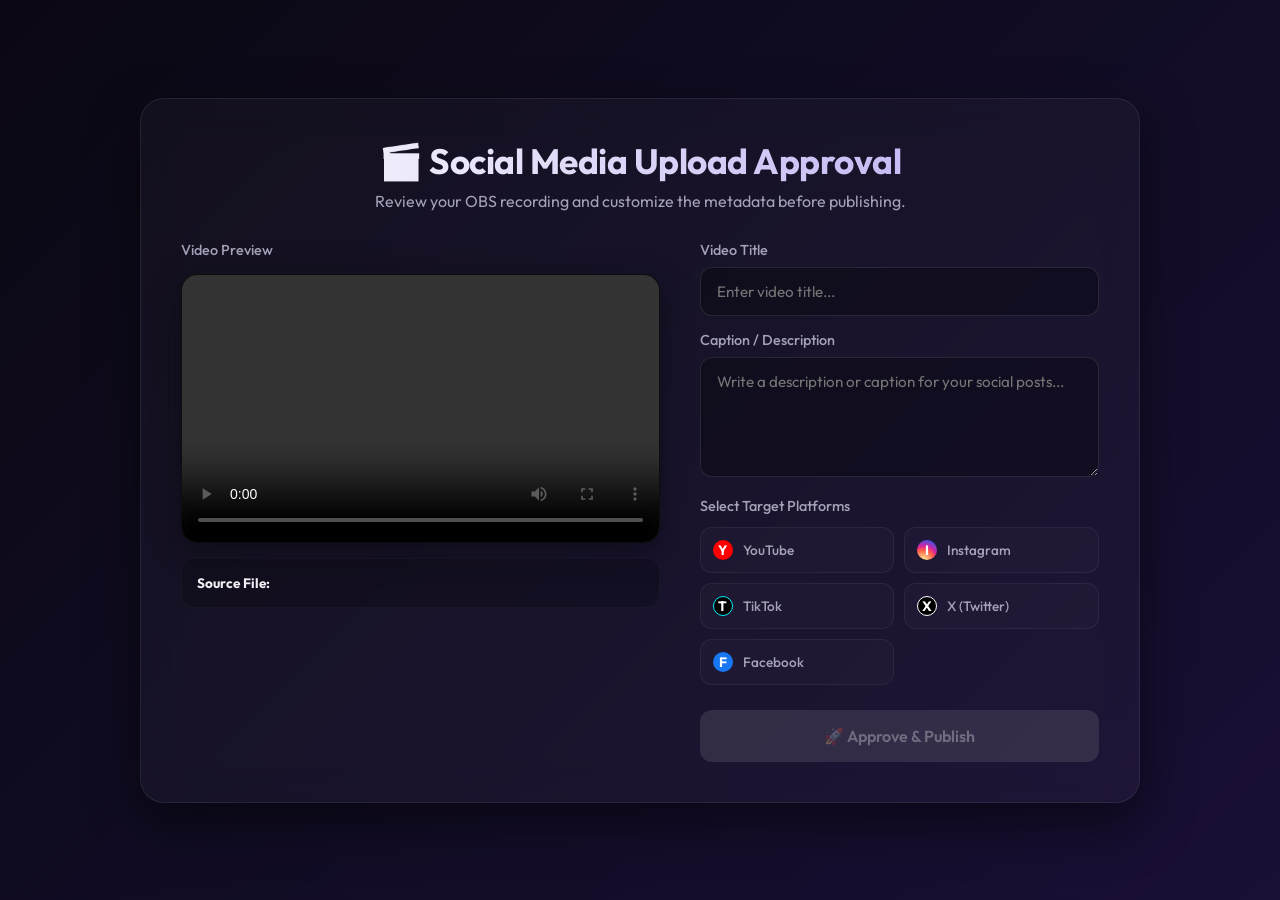
==== extracted_form.html @ 9d6843f5 "fix: credential steps" ====
<!DOCTYPE html>
<html lang="en">
<head>
    <meta charset="UTF-8">
    <meta name="viewport" content="width=device-width, initial-scale=1.0">
    <title>Confirm & Approve OBS Recording</title>
    <link rel="preconnect" href="https://fonts.googleapis.com">
    <link rel="preconnect" href="https://fonts.gstatic.com" crossorigin>
    <link href="https://fonts.googleapis.com/css2?family=Outfit:wght@300;400;500;600;700&display=swap" rel="stylesheet">
    <style>
        :root {
            --bg-gradient: linear-gradient(135deg, #0b0813 0%, #110c24 50%, #1a0f35 100%);
            --card-bg: rgba(255, 255, 255, 0.03);
            --card-border: rgba(255, 255, 255, 0.08);
            --text-primary: #f3f1f6;
            --text-secondary: #a5a1b8;
            --accent-primary: #8a2be2;
            --accent-glow: rgba(138, 43, 226, 0.3);
            --accent-hover: #9b42f5;
            --yt-color: #ff0000;
            --ig-color: #e1306c;
            --tt-color: #00f2fe;
            --x-color: #ffffff;
            --fb-color: #1877f2;
        }

        * {
            box-sizing: border-box;
            margin: 0;
            padding: 0;
        }

        body {
            font-family: 'Outfit', sans-serif;
            background: var(--bg-gradient);
            color: var(--text-primary);
            min-height: 100vh;
            display: flex;
            justify-content: center;
            align-items: center;
            padding: 20px;
            overflow-x: hidden;
        }

        .container {
            width: 100%;
            max-width: 1000px;
            background: var(--card-bg);
            border: 1px solid var(--card-border);
            border-radius: 24px;
            backdrop-filter: blur(20px);
            -webkit-backdrop-filter: blur(20px);
            padding: 40px;
            box-shadow: 0 20px 50px rgba(0, 0, 0, 0.5);
            display: flex;
            flex-direction: column;
            gap: 30px;
            transition: all 0.5s ease;
        }

        header {
            text-align: center;
        }

        h1 {
            font-size: 2.2rem;
            font-weight: 700;
            letter-spacing: -0.5px;
            background: linear-gradient(to right, #fff, #b7a9f0);
            -webkit-background-clip: text;
            -webkit-text-fill-color: transparent;
            margin-bottom: 8px;
        }

        p.subtitle {
            color: var(--text-secondary);
            font-size: 1rem;
        }

        .content-grid {
            display: grid;
            grid-template-columns: 1.2fr 1fr;
            gap: 40px;
        }

        @media (max-width: 850px) {
            .content-grid {
                grid-template-columns: 1fr;
            }
        }

        .video-section {
            display: flex;
            flex-direction: column;
            gap: 15px;
        }

        .video-wrapper {
            position: relative;
            width: 100%;
            aspect-ratio: 16/9;
            background: #000;
            border-radius: 16px;
            overflow: hidden;
            box-shadow: 0 8px 32px rgba(0, 0, 0, 0.4);
            border: 1px solid rgba(255, 255, 255, 0.05);
        }

        video {
            width: 100%;
            height: 100%;
            object-fit: contain;
        }

        .video-info {
            background: rgba(0, 0, 0, 0.2);
            border-radius: 12px;
            padding: 15px;
            font-size: 0.85rem;
            color: var(--text-secondary);
            border: 1px solid rgba(255, 255, 255, 0.03);
            word-break: break-all;
        }

        .video-info strong {
            color: var(--text-primary);
        }

        .form-section {
            display: flex;
            flex-direction: column;
            gap: 20px;
        }

        .input-group {
            display: flex;
            flex-direction: column;
            gap: 8px;
        }

        label {
            font-size: 0.9rem;
            font-weight: 500;
            color: var(--text-secondary);
        }

        input[type="text"], textarea {
            width: 100%;
            background: rgba(0, 0, 0, 0.3);
            border: 1px solid rgba(255, 255, 255, 0.1);
            border-radius: 12px;
            padding: 14px 16px;
            color: #fff;
            font-family: inherit;
            font-size: 0.95rem;
            transition: all 0.3s ease;
        }

        input[type="text"]:focus, textarea:focus {
            outline: none;
            border-color: var(--accent-primary);
            box-shadow: 0 0 10px var(--accent-glow);
            background: rgba(0, 0, 0, 0.4);
        }

        textarea {
            height: 120px;
            resize: vertical;
        }

        .platforms-group {
            display: flex;
            flex-direction: column;
            gap: 12px;
        }

        .platform-options {
            display: grid;
            grid-template-columns: repeat(auto-fill, minmax(130px, 1fr));
            gap: 10px;
        }

        .platform-card {
            position: relative;
            background: rgba(255, 255, 255, 0.02);
            border: 1px solid rgba(255, 255, 255, 0.06);
            border-radius: 12px;
            padding: 12px;
            cursor: pointer;
            display: flex;
            align-items: center;
            gap: 10px;
            transition: all 0.3s cubic-bezier(0.4, 0, 0.2, 1);
            user-select: none;
        }

        .platform-card:hover {
            background: rgba(255, 255, 255, 0.05);
            border-color: rgba(255, 255, 255, 0.15);
            transform: translateY(-2px);
        }

        .platform-card input[type="checkbox"] {
            position: absolute;
            opacity: 0;
            cursor: pointer;
            height: 0;
            width: 0;
        }

        .platform-icon {
            width: 20px;
            height: 20px;
            display: flex;
            align-items: center;
            justify-content: center;
            font-weight: bold;
            font-size: 0.85rem;
            border-radius: 50%;
            color: #fff;
        }

        .platform-card[data-platform="YouTube"].active {
            border-color: var(--yt-color);
            box-shadow: 0 0 12px rgba(255, 0, 0, 0.2);
            background: rgba(255, 0, 0, 0.05);
        }
        .platform-card[data-platform="YouTube"] .platform-icon {
            background: var(--yt-color);
        }

        .platform-card[data-platform="Instagram"].active {
            border-color: var(--ig-color);
            box-shadow: 0 0 12px rgba(225, 48, 108, 0.2);
            background: rgba(225, 48, 108, 0.05);
        }
        .platform-card[data-platform="Instagram"] .platform-icon {
            background: radial-gradient(circle at 30% 107%, #fdf497 0%, #fdf497 5%, #fd5949 45%,#d6249f 60%,#285AEB 90%);
        }

        .platform-card[data-platform="TikTok"].active {
            border-color: var(--tt-color);
            box-shadow: 0 0 12px rgba(0, 242, 254, 0.2);
            background: rgba(0, 242, 254, 0.05);
        }
        .platform-card[data-platform="TikTok"] .platform-icon {
            background: #010101;
            border: 1px solid var(--tt-color);
        }

        .platform-card[data-platform="X (Twitter)"].active {
            border-color: var(--x-color);
            box-shadow: 0 0 12px rgba(255, 255, 255, 0.2);
            background: rgba(255, 255, 255, 0.05);
        }
        .platform-card[data-platform="X (Twitter)"] .platform-icon {
            background: #000;
            border: 1px solid #fff;
        }

        .platform-card[data-platform="Facebook"].active {
            border-color: var(--fb-color);
            box-shadow: 0 0 12px rgba(24, 119, 242, 0.2);
            background: rgba(24, 119, 242, 0.05);
        }
        .platform-card[data-platform="Facebook"] .platform-icon {
            background: var(--fb-color);
        }

        .platform-name {
            font-size: 0.85rem;
            font-weight: 500;
        }

        .submit-btn {
            background: var(--accent-primary);
            color: #fff;
            border: none;
            border-radius: 12px;
            padding: 16px;
            font-family: inherit;
            font-size: 1rem;
            font-weight: 600;
            cursor: pointer;
            transition: all 0.3s cubic-bezier(0.4, 0, 0.2, 1);
            display: flex;
            align-items: center;
            justify-content: center;
            gap: 10px;
            box-shadow: 0 4px 15px var(--accent-glow);
            margin-top: 10px;
        }

        .submit-btn:hover {
            background: var(--accent-hover);
            transform: translateY(-1px);
            box-shadow: 0 6px 20px rgba(138, 43, 226, 0.5);
        }

        .submit-btn:active {
            transform: translateY(1px);
        }

        .submit-btn:disabled {
            background: rgba(255, 255, 255, 0.1);
            color: rgba(255, 255, 255, 0.3);
            box-shadow: none;
            cursor: not-allowed;
        }

        .loading-spinner {
            width: 20px;
            height: 20px;
            border: 2px solid rgba(255, 255, 255, 0.3);
            border-radius: 50%;
            border-top-color: #fff;
            animation: spin 0.8s linear infinite;
            display: none;
        }

        @keyframes spin {
            to { transform: rotate(360deg); }
        }

        .success-state {
            display: none;
            flex-direction: column;
            align-items: center;
            justify-content: center;
            text-align: center;
            padding: 40px 0;
            gap: 20px;
            animation: fadeIn 0.5s ease forwards;
        }

        .success-icon {
            width: 80px;
            height: 80px;
            background: rgba(46, 213, 115, 0.1);
            border: 1px solid rgb(46, 213, 115);
            border-radius: 50%;
            display: flex;
            align-items: center;
            justify-content: center;
            color: rgb(46, 213, 115);
            font-size: 2.5rem;
            box-shadow: 0 0 20px rgba(46, 213, 115, 0.2);
        }

        .success-title {
            font-size: 1.8rem;
            font-weight: 700;
            color: #fff;
        }

        .success-desc {
            color: var(--text-secondary);
            max-width: 450px;
            line-height: 1.6;
        }

        @keyframes fadeIn {
            from { opacity: 0; transform: translateY(10px); }
            to { opacity: 1; transform: translateY(0); }
        }
    </style>
</head>
<body>
    <div class="container" id="main-container">
        <header>
            <h1>🎬 Social Media Upload Approval</h1>
            <p class="subtitle">Review your OBS recording and customize the metadata before publishing.</p>
        </header>

        <div class="content-grid" id="workflow-content">
            <div class="video-section">
                <label>Video Preview</label>
                <div class="video-wrapper">
                    <video id="video-player" controls preload="metadata">
                        <source src="" type="video/mp4">
                        Your browser does not support the video tag.
                    </video>
                </div>
                <div class="video-info">
                    <strong>Source File:</strong> <span id="file-path-text">C:\path\to\video.mp4</span>
                </div>
            </div>

            <div class="form-section">
                <form id="approval-form">
                    <input type="hidden" id="video_path" name="video_path">

                    <div class="input-group">
                        <label for="title">Video Title</label>
                        <input type="text" id="title" name="title" required placeholder="Enter video title...">
                    </div>

                    <div class="input-group" style="margin-top: 15px;">
                        <label for="description">Caption / Description</label>
                        <textarea id="description" name="description" placeholder="Write a description or caption for your social posts..."></textarea>
                    </div>

                    <div class="platforms-group" style="margin-top: 20px;">
                        <label>Select Target Platforms</label>
                        <div class="platform-options">
                            <label class="platform-card" data-platform="YouTube">
                                <input type="checkbox" name="platforms" value="YouTube">
                                <div class="platform-icon">Y</div>
                                <span class="platform-name">YouTube</span>
                            </label>
                            <label class="platform-card" data-platform="Instagram">
                                <input type="checkbox" name="platforms" value="Instagram">
                                <div class="platform-icon">I</div>
                                <span class="platform-name">Instagram</span>
                            </label>
                            <label class="platform-card" data-platform="TikTok">
                                <input type="checkbox" name="platforms" value="TikTok">
                                <div class="platform-icon">T</div>
                                <span class="platform-name">TikTok</span>
                            </label>
                            <label class="platform-card" data-platform="X (Twitter)">
                                <input type="checkbox" name="platforms" value="X (Twitter)">
                                <div class="platform-icon">X</div>
                                <span class="platform-name">X (Twitter)</span>
                            </label>
                            <label class="platform-card" data-platform="Facebook">
                                <input type="checkbox" name="platforms" value="Facebook">
                                <div class="platform-icon">F</div>
                                <span class="platform-name">Facebook</span>
                            </label>
                        </div>
                    </div>

                    <button type="submit" class="submit-btn" id="submit-btn" style="width: 100%; margin-top: 25px;">
                        <div class="loading-spinner" id="spinner"></div>
                        <span id="btn-text">🚀 Approve & Publish</span>
                    </button>
                </form>
            </div>
        </div>

        <div class="success-state" id="success-screen">
            <div class="success-icon">✓</div>
            <h2 class="success-title">Upload Pipeline Started</h2>
            <p class="success-desc">
                Your video is now being processed and uploaded to the selected social platforms. 
                You can safely close this tab or return to OBS.
            </p>
        </div>
    </div>

    <script>
        const urlParams = new URLSearchParams(window.location.search);
        const rawVideoPath = urlParams.get('video_path') || '';
        const rawTitle = urlParams.get('title') || '';

        document.getElementById('video_path').value = rawVideoPath;
        document.getElementById('file-path-text').textContent = rawVideoPath;
        document.getElementById('title').value = rawTitle;

        // Dynamically resolve webhook base path (handles /webhook-test/ and /webhook/ automatically)
        const isTest = window.location.pathname.includes('/webhook-test/');
        const webhookBase = isTest ? '/webhook-test/' : '/webhook/';

        if (rawVideoPath) {
            const encodedPath = encodeURIComponent(rawVideoPath);
            const videoUrl = `${webhookBase}obs-stream-video?video_path=${encodedPath}`;
            const videoPlayer = document.getElementById('video-player');
            videoPlayer.querySelector('source').src = videoUrl;
            videoPlayer.load();
        }

        const cards = document.querySelectorAll('.platform-card');
        cards.forEach(card => {
            const checkbox = card.querySelector('input[type="checkbox"]');
            
            checkbox.addEventListener('change', () => {
                if (checkbox.checked) {
                    card.classList.add('active');
                } else {
                    card.classList.remove('active');
                }
                validateForm();
            });
            // Removed the custom click listener to prevent the double-toggling bug on label clicks
        });

        const submitBtn = document.getElementById('submit-btn');
        function validateForm() {
            const checkedPlatforms = document.querySelectorAll('input[name="platforms"]:checked');
            submitBtn.disabled = checkedPlatforms.length === 0;
        }
        
        validateForm();

        const form = document.getElementById('approval-form');
        form.addEventListener('submit', async (e) => {
            e.preventDefault();

            const spinner = document.getElementById('spinner');
            const btnText = document.getElementById('btn-text');
            spinner.style.display = 'block';
            btnText.textContent = 'Processing...';
            submitBtn.disabled = true;

            const selectedPlatforms = Array.from(document.querySelectorAll('input[name="platforms"]:checked')).map(cb => cb.value);

            const payload = {
                video_path: document.getElementById('video_path').value,
                title: document.getElementById('title').value,
                description: document.getElementById('description').value,
                platforms: selectedPlatforms
            };

            try {
                const response = await fetch(`${webhookBase}obs-approve`, {
                    method: 'POST',
                    headers: {
                        'Content-Type': 'application/json'
                    },
                    body: JSON.stringify(payload)
                });

                if (response.ok) {
                    document.getElementById('workflow-content').style.display = 'none';
                    document.getElementById('success-screen').style.display = 'flex';
                } else {
                    alert('Error starting upload pipeline. Please check n8n connections.');
                    resetButton();
                }
            } catch (err) {
                console.error(err);
                alert('Connection to n8n server failed.');
                resetButton();
            }
        });

        function resetButton() {
            const spinner = document.getElementById('spinner');
            const btnText = document.getElementById('btn-text');
            spinner.style.display = 'none';
            btnText.textContent = '🚀 Approve & Publish';
            submitBtn.disabled = false;
            validateForm();
        }
</script>
</body>
</html>
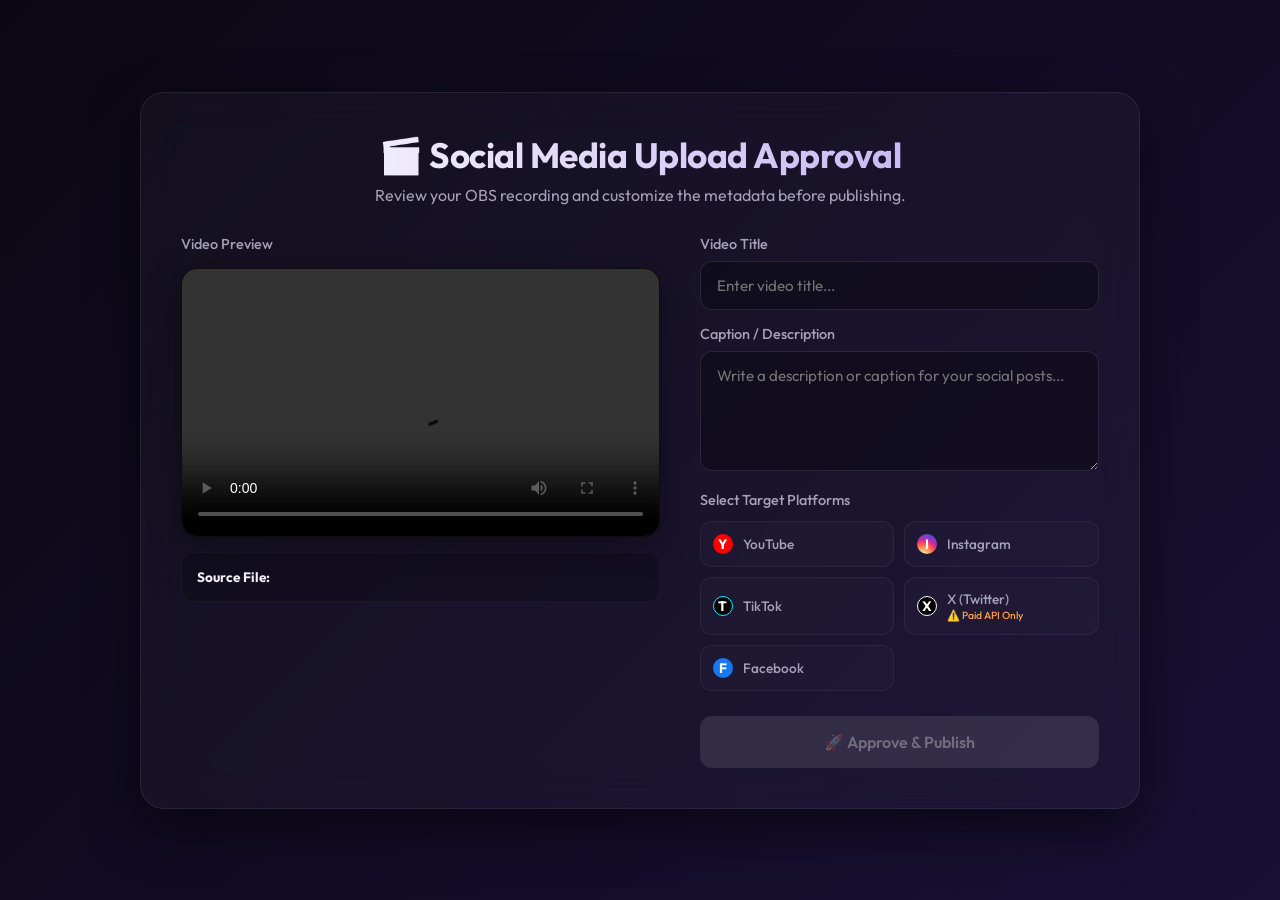
==== commit 7d3df3d8: "fix: tiktok node auth" ====
--- a/extracted_form.html
+++ b/extracted_form.html
@@ -1,5 +1,6 @@
 <!DOCTYPE html>
 <html lang="en">
+
 <head>
     <meta charset="UTF-8">
     <meta name="viewport" content="width=device-width, initial-scale=1.0">
@@ -144,7 +145,8 @@
             color: var(--text-secondary);
         }
 
-        input[type="text"], textarea {
+        input[type="text"],
+        textarea {
             width: 100%;
             background: rgba(0, 0, 0, 0.3);
             border: 1px solid rgba(255, 255, 255, 0.1);
@@ -156,7 +158,8 @@
             transition: all 0.3s ease;
         }
 
-        input[type="text"]:focus, textarea:focus {
+        input[type="text"]:focus,
+        textarea:focus {
             outline: none;
             border-color: var(--accent-primary);
             box-shadow: 0 0 10px var(--accent-glow);
@@ -176,7 +179,7 @@
 
         .platform-options {
             display: grid;
-            grid-template-columns: repeat(auto-fill, minmax(130px, 1fr));
+            grid-template-columns: repeat(auto-fill, minmax(140px, 1fr));
             gap: 10px;
         }
 
@@ -225,6 +228,7 @@
             box-shadow: 0 0 12px rgba(255, 0, 0, 0.2);
             background: rgba(255, 0, 0, 0.05);
         }
+
         .platform-card[data-platform="YouTube"] .platform-icon {
             background: var(--yt-color);
         }
@@ -234,8 +238,9 @@
             box-shadow: 0 0 12px rgba(225, 48, 108, 0.2);
             background: rgba(225, 48, 108, 0.05);
         }
+
         .platform-card[data-platform="Instagram"] .platform-icon {
-            background: radial-gradient(circle at 30% 107%, #fdf497 0%, #fdf497 5%, #fd5949 45%,#d6249f 60%,#285AEB 90%);
+            background: radial-gradient(circle at 30% 107%, #fdf497 0%, #fdf497 5%, #fd5949 45%, #d6249f 60%, #285AEB 90%);
         }
 
         .platform-card[data-platform="TikTok"].active {
@@ -243,6 +248,7 @@
             box-shadow: 0 0 12px rgba(0, 242, 254, 0.2);
             background: rgba(0, 242, 254, 0.05);
         }
+
         .platform-card[data-platform="TikTok"] .platform-icon {
             background: #010101;
             border: 1px solid var(--tt-color);
@@ -253,6 +259,7 @@
             box-shadow: 0 0 12px rgba(255, 255, 255, 0.2);
             background: rgba(255, 255, 255, 0.05);
         }
+
         .platform-card[data-platform="X (Twitter)"] .platform-icon {
             background: #000;
             border: 1px solid #fff;
@@ -263,6 +270,7 @@
             box-shadow: 0 0 12px rgba(24, 119, 242, 0.2);
             background: rgba(24, 119, 242, 0.05);
         }
+
         .platform-card[data-platform="Facebook"] .platform-icon {
             background: var(--fb-color);
         }
@@ -319,7 +327,9 @@
         }
 
         @keyframes spin {
-            to { transform: rotate(360deg); }
+            to {
+                transform: rotate(360deg);
+            }
         }
 
         .success-state {
@@ -360,11 +370,19 @@
         }
 
         @keyframes fadeIn {
-            from { opacity: 0; transform: translateY(10px); }
-            to { opacity: 1; transform: translateY(0); }
+            from {
+                opacity: 0;
+                transform: translateY(10px);
+            }
+
+            to {
+                opacity: 1;
+                transform: translateY(0);
+            }
         }
     </style>
 </head>
+
 <body>
     <div class="container" id="main-container">
         <header>
@@ -397,7 +415,8 @@
 
                     <div class="input-group" style="margin-top: 15px;">
                         <label for="description">Caption / Description</label>
-                        <textarea id="description" name="description" placeholder="Write a description or caption for your social posts..."></textarea>
+                        <textarea id="description" name="description"
+                            placeholder="Write a description or caption for your social posts..."></textarea>
                     </div>
 
                     <div class="platforms-group" style="margin-top: 20px;">
@@ -421,7 +440,12 @@
                             <label class="platform-card" data-platform="X (Twitter)">
                                 <input type="checkbox" name="platforms" value="X (Twitter)">
                                 <div class="platform-icon">X</div>
-                                <span class="platform-name">X (Twitter)</span>
+                                <div style="display: flex; flex-direction: column; align-items: flex-start;">
+                                    <span class="platform-name">X (Twitter)</span>
+                                    <span
+                                        style="font-size: 0.65rem; color: #ff9f43; font-weight: 500; margin-top: 1px;">⚠️
+                                        Paid API Only</span>
+                                </div>
                             </label>
                             <label class="platform-card" data-platform="Facebook">
                                 <input type="checkbox" name="platforms" value="Facebook">
@@ -443,7 +467,7 @@
             <div class="success-icon">✓</div>
             <h2 class="success-title">Upload Pipeline Started</h2>
             <p class="success-desc">
-                Your video is now being processed and uploaded to the selected social platforms. 
+                Your video is now being processed and uploaded to the selected social platforms.
                 You can safely close this tab or return to OBS.
             </p>
         </div>
@@ -473,7 +497,7 @@
         const cards = document.querySelectorAll('.platform-card');
         cards.forEach(card => {
             const checkbox = card.querySelector('input[type="checkbox"]');
-            
+
             checkbox.addEventListener('change', () => {
                 if (checkbox.checked) {
                     card.classList.add('active');
@@ -490,7 +514,7 @@
             const checkedPlatforms = document.querySelectorAll('input[name="platforms"]:checked');
             submitBtn.disabled = checkedPlatforms.length === 0;
         }
-        
+
         validateForm();
 
         const form = document.getElementById('approval-form');
@@ -543,6 +567,7 @@
             submitBtn.disabled = false;
             validateForm();
         }
-</script>
+    </script>
 </body>
+
 </html>
